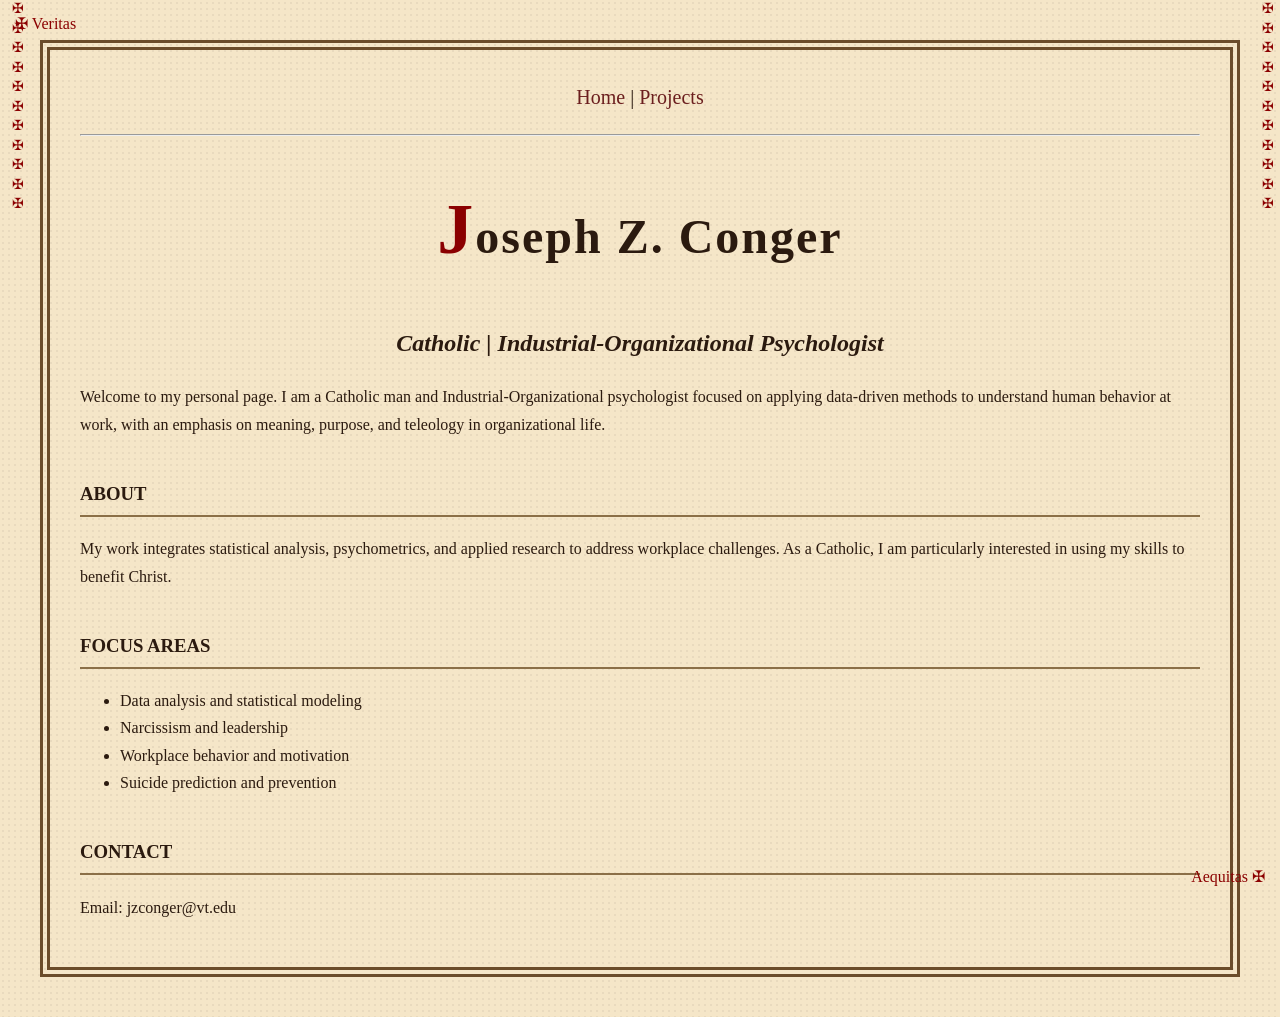
==== index.html @ 6d0d821b "Update index.html" ====
<!DOCTYPE html>
<html lang="en">
<head>
    <link rel="stylesheet" href="style.css">
    <meta charset="UTF-8">
    <title>Joseph Z. Conger</title>
</head>
<body>

    <!-- Navigation -->
    <nav>
        <a href="index.html">Home</a> |
        <a href="projects.html">Projects</a>
    </nav>

    <hr>

    <!-- Main Content -->
    <h1>Joseph Z. Conger</h1>
    <h2>Catholic | Industrial-Organizational Psychologist</h2>

    <p>
        Welcome to my personal page. I am a Catholic man and Industrial-Organizational psychologist
        focused on applying data-driven methods to understand human behavior at work,
        with an emphasis on meaning, purpose, and teleology in organizational life.
    </p>

    <h3>About</h3>
    <p>
        My work integrates statistical analysis, psychometrics, and applied research
        to address workplace challenges. As a Catholic, I am particularly interested
        in using my skills to benefit Christ.
    </p>

    <h3>Focus Areas</h3>
    <ul>
        <li>Data analysis and statistical modeling</li>
        <li>Narcissism and leadership</li>
        <li>Workplace behavior and motivation</li>
        <li>Suicide prediction and prevention</li>
    </ul>

    <h3>Contact</h3>
    <p>
        Email: jzconger@vt.edu
    </p>

</body>
</html>
---- style.css ----
/* --- GLOBAL BODY --- */
body {
    background-color: #f5e6c8;
    color: #2b1a0f;
    font-family: "Garamond", "Palatino Linotype", serif;
    margin: 40px;
    line-height: 1.7;

    /* parchment feel */
    background-image: radial-gradient(rgba(0,0,0,0.05) 1px, transparent 1px);
    background-size: 6px 6px;

    /* manuscript border */
    border: 10px double #6b4c2a;
    padding: 30px;
}

/* --- HEADER --- */
h1 {
    text-align: center;
    font-size: 48px;
    letter-spacing: 2px;
}

h1::first-letter {
    font-size: 72px;
    color: #8b0000;
}

h2 {
    text-align: center;
    font-style: italic;
}

/* --- NAV --- */
nav {
    text-align: center;
    font-size: 20px;
    margin-bottom: 20px;
}

a {
    color: #6b1e1e;
    text-decoration: none;
}

a:hover {
    text-decoration: underline;
}

/* --- SECTION HEADERS --- */
h3 {
    border-bottom: 2px solid #8b6f47;
    padding-bottom: 5px;
    margin-top: 40px;
    text-transform: uppercase;
}

/* --- RESULTS / CARDS --- */
.result {
    margin-top: 25px;
    padding: 15px;
    border: 2px solid #8b6f47;
    background-color: #fffaf0;

    /* subtle glow */
    box-shadow: 2px 2px 6px rgba(0,0,0,0.2);
}

/* --- BUTTONS --- */
button {
    padding: 10px;
    font-size: 16px;
    background-color: #8b0000;
    color: white;
    border: 1px solid #5a0000;
    cursor: pointer;
}

button:hover {
    background-color: #a00000;
}

/* --- INPUT --- */
input {
    width: 60%;
    padding: 10px;
    font-size: 16px;
    border: 1px solid #8b6f47;
}

/* --- HIGHLIGHT --- */
.highlight {
    background-color: gold;
}

/* --- IMAGE STYLE (CRITICAL FOR YOUR THEME) --- */
img {
    display: block;
    margin: 20px auto;
    max-width: 90%;

    border: 6px solid #6b4c2a;
    box-shadow: 4px 4px 10px rgba(0,0,0,0.5);
}

/* --- DECORATIVE CROSSES --- */
body::before {
    content: "✠ Veritas";
    position: fixed;
    top: 10px;
    left: 15px;
    font-size: 16px;
    color: #8b0000;
}

body::after {
    content: "Aequitas ✠";
    position: fixed;
    bottom: 10px;
    right: 15px;
    font-size: 16px;
    color: #8b0000;
}

/* --- SIDE BORDER ROSARY EFFECT --- */
html::before, html::after {
    content: "✠ ✠ ✠ ✠ ✠ ✠ ✠ ✠ ✠ ✠ ✠";
    position: fixed;
    top: 0;
    height: 100%;
    width: 20px;
    color: #8b0000;
    font-size: 14px;
    writing-mode: vertical-rl;
    text-orientation: mixed;
}

html::before {
    left: 5px;
}

html::after {
    right: 5px;
}
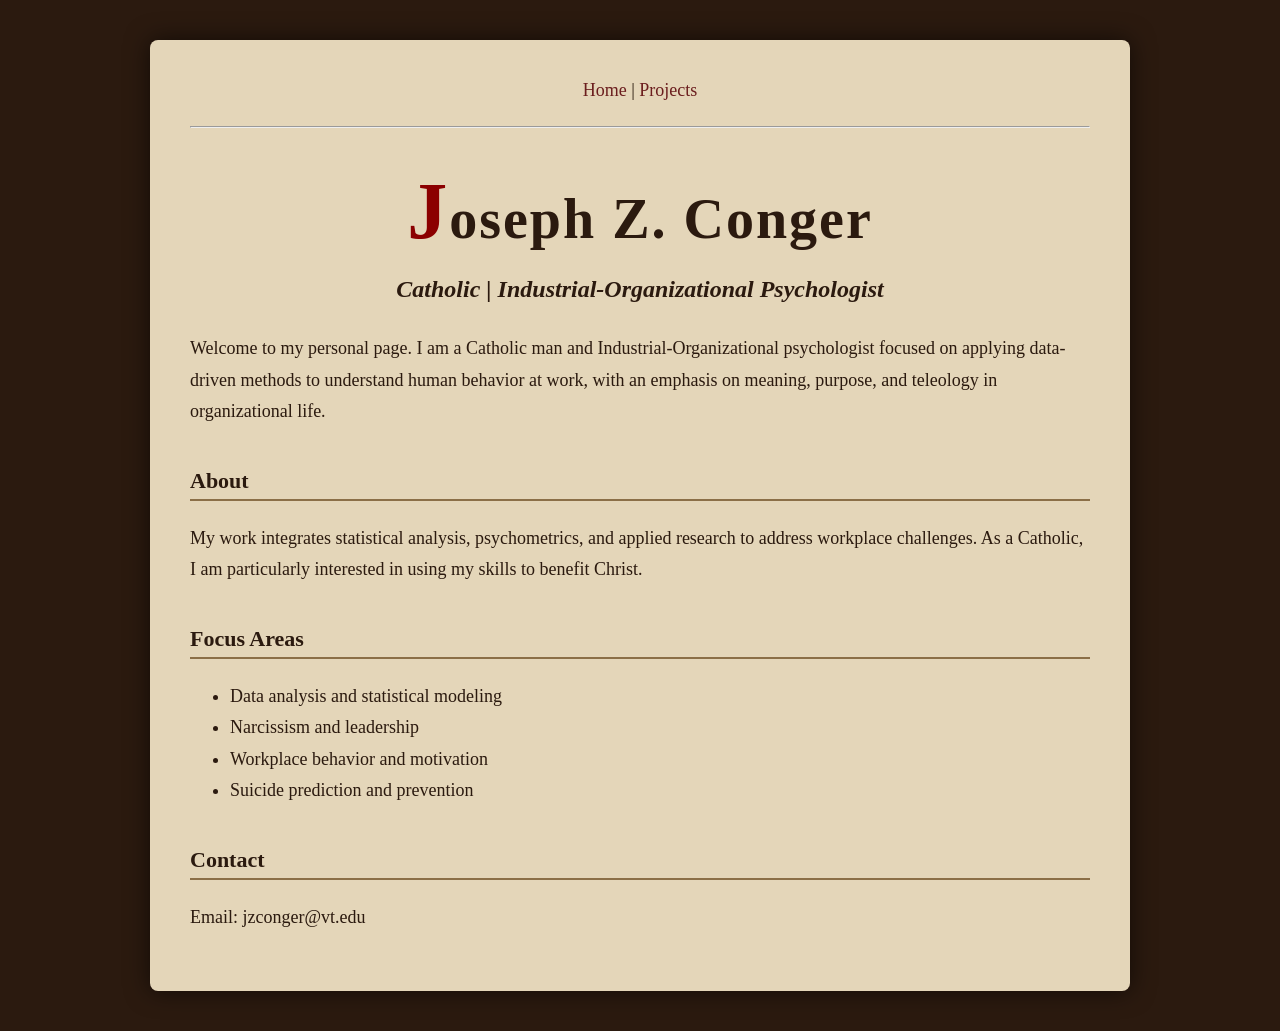
==== commit 67aa29e7: "Update index.html" ====
--- a/index.html
+++ b/index.html
@@ -6,7 +6,7 @@
     <title>Joseph Z. Conger</title>
 </head>
 <body>
-
+<div class="main-container">
     <!-- Navigation -->
     <nav>
         <a href="index.html">Home</a> |
--- a/style.css
+++ b/style.css
@@ -1,42 +1,84 @@
-/* --- GLOBAL BODY --- */
+/* --- PAGE BACKGROUND --- */
 body {
-    background-color: #f5e6c8;
+    margin: 0;
+    padding: 0;
+
+    /* dark outer background for contrast */
+    background-color: #2b1a0f;
+
+    font-family: "Garamond", "Palatino Linotype", serif;
     color: #2b1a0f;
-    font-family: "Garamond", "Palatino Linotype", serif;
-    margin: 40px;
-    line-height: 1.7;
-
-    /* parchment feel */
-    background-image: radial-gradient(rgba(0,0,0,0.05) 1px, transparent 1px);
-    background-size: 6px 6px;
-
-    /* manuscript border */
-    border: 10px double #6b4c2a;
-    padding: 30px;
 }
 
-/* --- HEADER --- */
+/* --- MAIN CONTENT AREA (THIS FIXES READABILITY) --- */
+.main-container {
+    max-width: 900px;            /* wider content */
+    margin: 40px auto;           /* center it */
+    padding: 40px;
+
+    /* parchment readability layer */
+    background-color: rgba(245, 230, 200, 0.92);
+
+    /* subtle texture */
+    backdrop-filter: blur(2px);
+
+    /* clean readable box */
+    border-radius: 8px;
+
+    /* shadow for separation */
+    box-shadow: 0 0 25px rgba(0,0,0,0.6);
+}
+
+/* --- BORDER IMAGE FRAME --- */
+body::before {
+    content: "";
+    position: fixed;
+    inset: 0;
+
+    background-image: url("border.png"); /* your renamed image */
+    background-size: cover;
+    background-position: center;
+
+    z-index: -1;
+}
+
+/* --- TYPOGRAPHY (BIG FIX) --- */
+p, li {
+    font-size: 18px;     /* bigger body text */
+    line-height: 1.75;
+}
+
 h1 {
     text-align: center;
-    font-size: 48px;
+    font-size: 56px;     /* larger title */
+    margin-bottom: 10px;
     letter-spacing: 2px;
 }
 
 h1::first-letter {
-    font-size: 72px;
+    font-size: 80px;
     color: #8b0000;
 }
 
 h2 {
     text-align: center;
+    font-size: 24px;
     font-style: italic;
+    margin-bottom: 30px;
+}
+
+h3 {
+    font-size: 22px;
+    border-bottom: 2px solid #8b6f47;
+    padding-bottom: 5px;
+    margin-top: 40px;
 }
 
 /* --- NAV --- */
 nav {
     text-align: center;
-    font-size: 20px;
-    margin-bottom: 20px;
+    font-size: 18px;
+    margin-bottom: 25px;
 }
 
 a {
@@ -48,28 +90,16 @@
     text-decoration: underline;
 }
 
-/* --- SECTION HEADERS --- */
-h3 {
-    border-bottom: 2px solid #8b6f47;
-    padding-bottom: 5px;
-    margin-top: 40px;
-    text-transform: uppercase;
+/* --- INPUT + BUTTONS --- */
+input {
+    width: 65%;
+    padding: 12px;
+    font-size: 16px;
+    border: 1px solid #8b6f47;
 }
 
-/* --- RESULTS / CARDS --- */
-.result {
-    margin-top: 25px;
-    padding: 15px;
-    border: 2px solid #8b6f47;
-    background-color: #fffaf0;
-
-    /* subtle glow */
-    box-shadow: 2px 2px 6px rgba(0,0,0,0.2);
-}
-
-/* --- BUTTONS --- */
 button {
-    padding: 10px;
+    padding: 12px;
     font-size: 16px;
     background-color: #8b0000;
     color: white;
@@ -81,12 +111,15 @@
     background-color: #a00000;
 }
 
-/* --- INPUT --- */
-input {
-    width: 60%;
-    padding: 10px;
-    font-size: 16px;
-    border: 1px solid #8b6f47;
+/* --- RESULTS --- */
+.result {
+    margin-top: 25px;
+    padding: 20px;
+
+    border: 2px solid #8b6f47;
+    background-color: #fffaf0;
+
+    box-shadow: 2px 2px 8px rgba(0,0,0,0.3);
 }
 
 /* --- HIGHLIGHT --- */
@@ -94,52 +127,10 @@
     background-color: gold;
 }
 
-/* --- IMAGE STYLE (CRITICAL FOR YOUR THEME) --- */
-img {
-    display: block;
-    margin: 20px auto;
-    max-width: 90%;
-
-    border: 6px solid #6b4c2a;
-    box-shadow: 4px 4px 10px rgba(0,0,0,0.5);
-}
-
-/* --- DECORATIVE CROSSES --- */
-body::before {
-    content: "✠ Veritas";
-    position: fixed;
-    top: 10px;
-    left: 15px;
+/* --- VERITAS / AEQUITAS (cleaner placement) --- */
+footer {
+    text-align: center;
+    margin-top: 40px;
     font-size: 16px;
     color: #8b0000;
 }
-
-body::after {
-    content: "Aequitas ✠";
-    position: fixed;
-    bottom: 10px;
-    right: 15px;
-    font-size: 16px;
-    color: #8b0000;
-}
-
-/* --- SIDE BORDER ROSARY EFFECT --- */
-html::before, html::after {
-    content: "✠ ✠ ✠ ✠ ✠ ✠ ✠ ✠ ✠ ✠ ✠";
-    position: fixed;
-    top: 0;
-    height: 100%;
-    width: 20px;
-    color: #8b0000;
-    font-size: 14px;
-    writing-mode: vertical-rl;
-    text-orientation: mixed;
-}
-
-html::before {
-    left: 5px;
-}
-
-html::after {
-    right: 5px;
-}
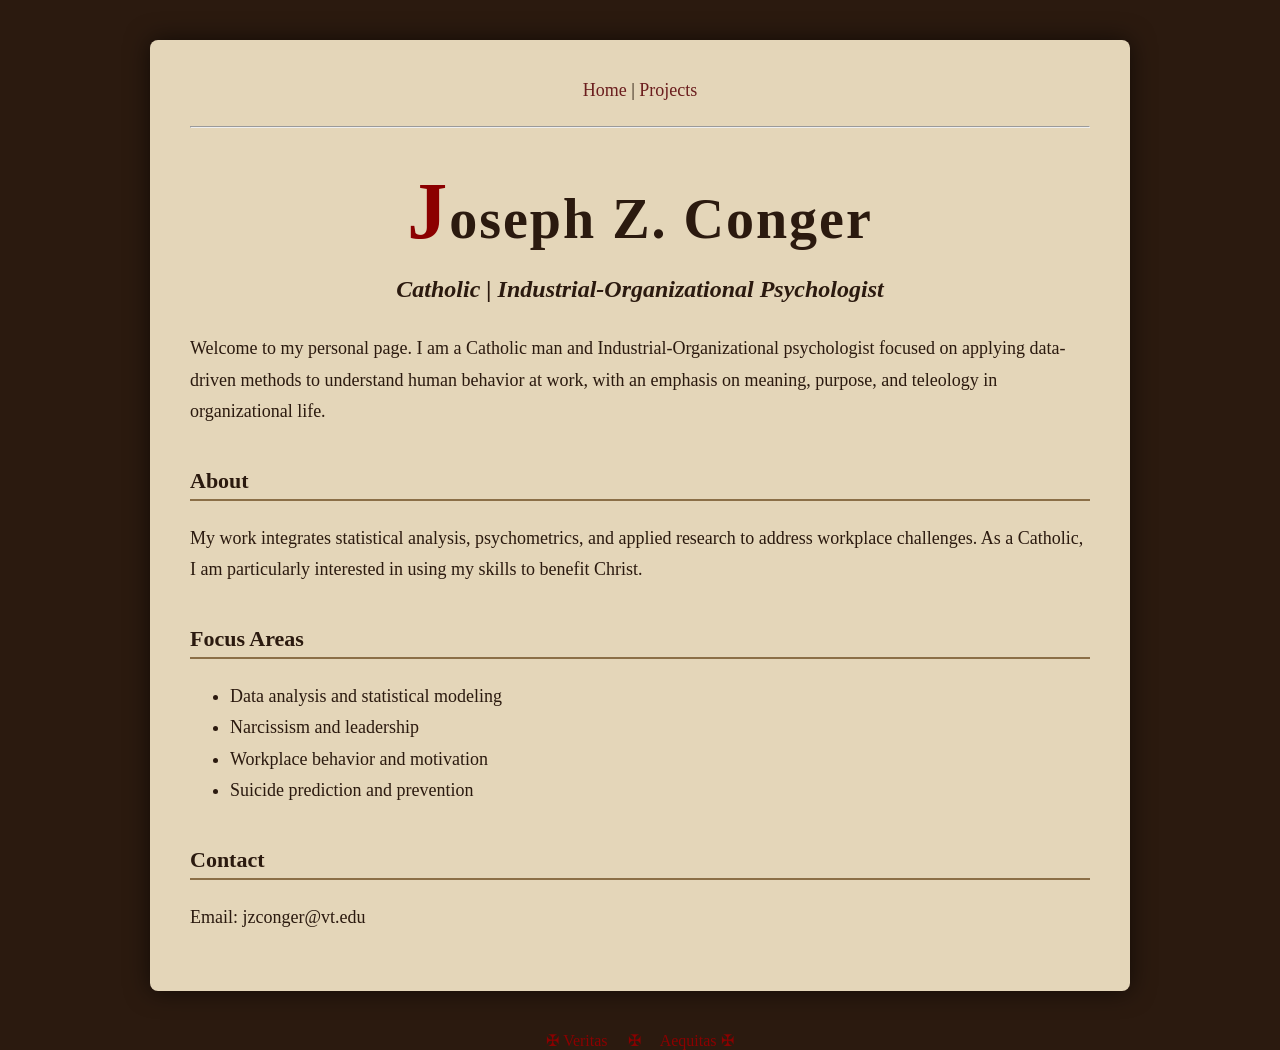
==== commit 85cef234: "Update index.html" ====
--- a/index.html
+++ b/index.html
@@ -44,6 +44,10 @@
     <p>
         Email: jzconger@vt.edu
     </p>
+</div>
 
+<footer>
+✠ Veritas &nbsp;&nbsp;&nbsp; ✠ &nbsp;&nbsp;&nbsp; Aequitas ✠
+</footer>
 </body>
 </html>
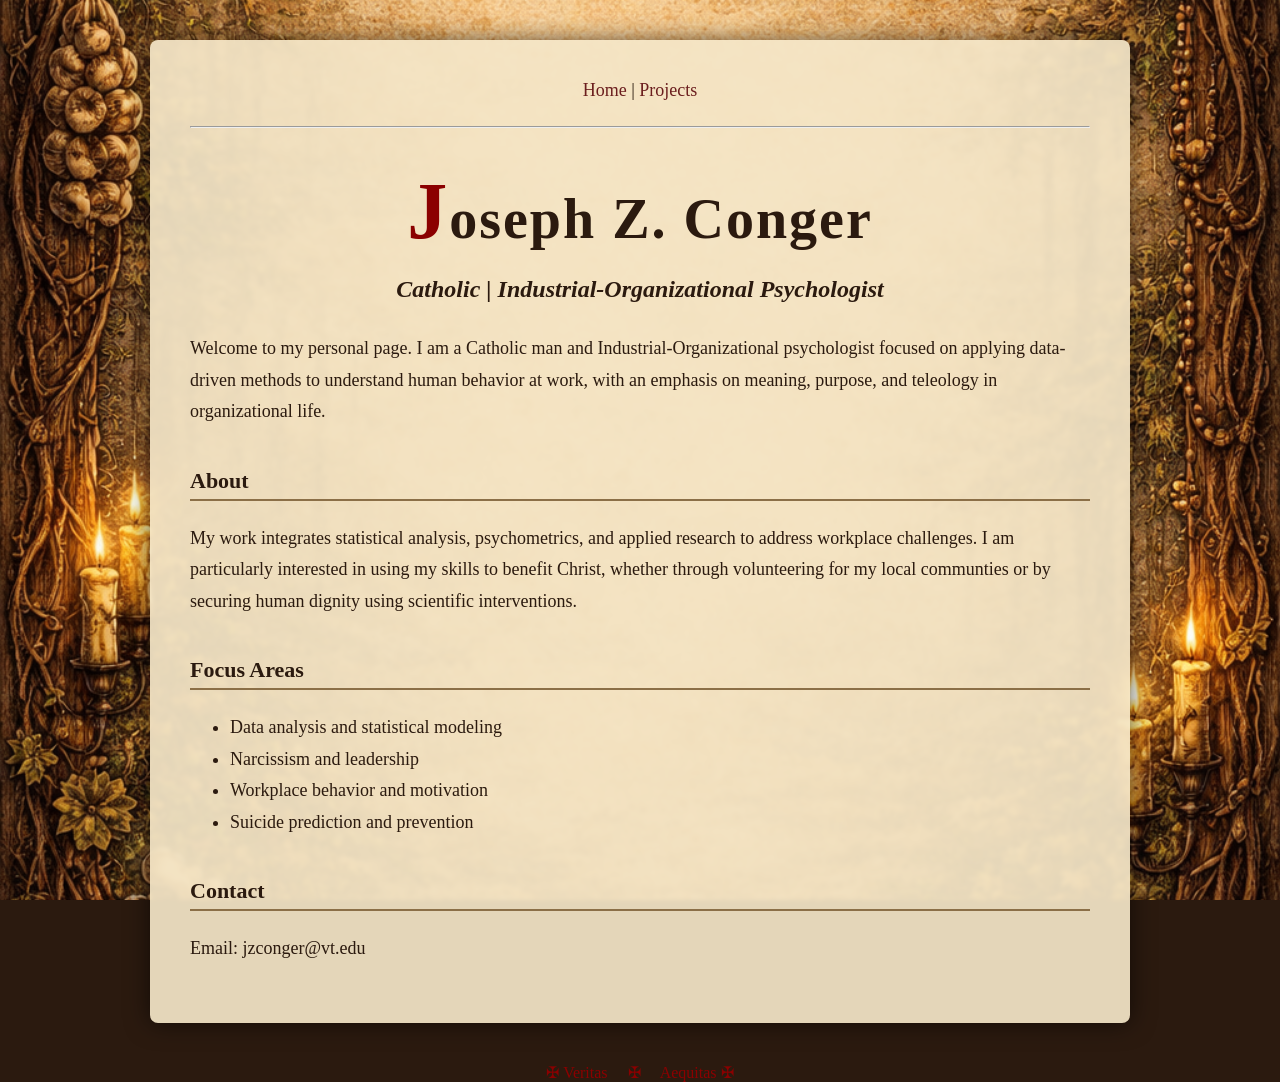
==== commit f07a2d26: "Update index.html" ====
--- a/index.html
+++ b/index.html
@@ -28,8 +28,9 @@
     <h3>About</h3>
     <p>
         My work integrates statistical analysis, psychometrics, and applied research
-        to address workplace challenges. As a Catholic, I am particularly interested
-        in using my skills to benefit Christ.
+        to address workplace challenges. I am particularly interested
+        in using my skills to benefit Christ, whether through volunteering for my local communties or 
+        by securing human dignity using scientific interventions.
     </p>
 
     <h3>Focus Areas</h3>
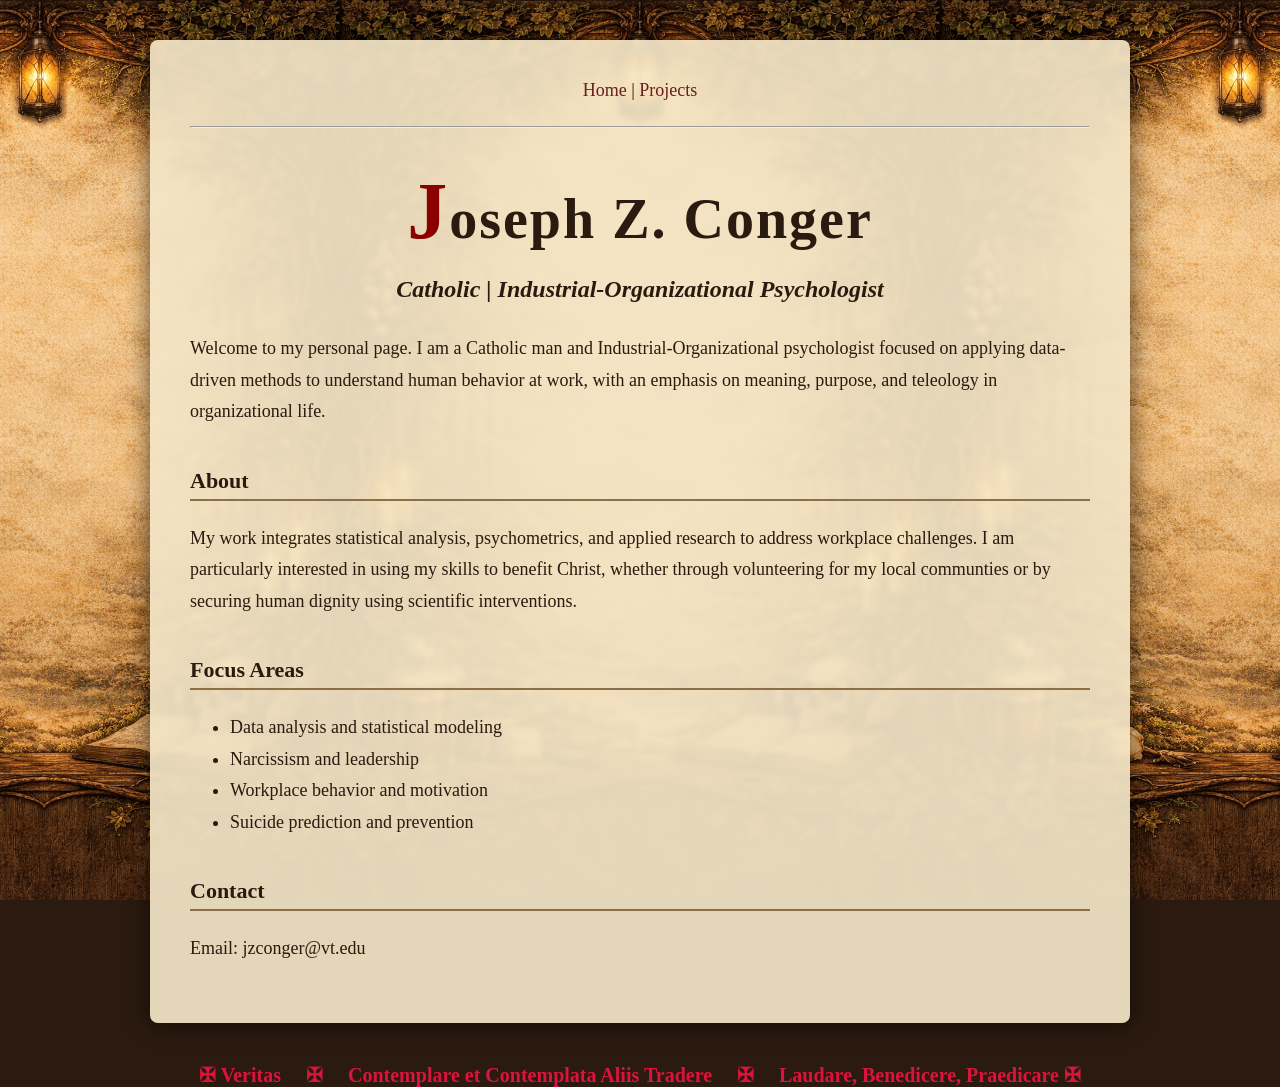
==== commit 9e0ee11c: "Update index.html" ====
--- a/index.html
+++ b/index.html
@@ -48,7 +48,7 @@
 </div>
 
 <footer>
-✠ Veritas &nbsp;&nbsp;&nbsp; ✠ &nbsp;&nbsp;&nbsp; Aequitas ✠
+✠ Veritas &nbsp;&nbsp;&nbsp; ✠ &nbsp;&nbsp;&nbsp; Contemplare et Contemplata Aliis Tradere &nbsp;&nbsp;&nbsp; ✠ &nbsp;&nbsp;&nbsp; Laudare, Benedicere, Praedicare ✠
 </footer>
 </body>
 </html>
--- a/style.css
+++ b/style.css
@@ -12,20 +12,14 @@
 
 /* --- MAIN CONTENT AREA (THIS FIXES READABILITY) --- */
 .main-container {
-    max-width: 900px;            /* wider content */
-    margin: 40px auto;           /* center it */
+    max-width: 900px;
+    margin: 40px auto;
     padding: 40px;
 
-    /* parchment readability layer */
     background-color: rgba(245, 230, 200, 0.92);
 
-    /* subtle texture */
     backdrop-filter: blur(2px);
-
-    /* clean readable box */
     border-radius: 8px;
-
-    /* shadow for separation */
     box-shadow: 0 0 25px rgba(0,0,0,0.6);
 }
 
@@ -34,12 +28,12 @@
     content: "";
     position: fixed;
     inset: 0;
-
     background-image: url("border.png"); /* your renamed image */
-    background-size: cover;
+    background-size: contain;
     background-position: center;
-
+     /* fills empty space: background-color: #2b1a0f;  */
     z-index: -1;
+    pointer-events: none;
 }
 
 /* --- TYPOGRAPHY (BIG FIX) --- */
@@ -130,7 +124,8 @@
 /* --- VERITAS / AEQUITAS (cleaner placement) --- */
 footer {
     text-align: center;
-    margin-top: 40px;
-    font-size: 16px;
-    color: #8b0000;
+    margin-top: 20px;
+    font-size: 20px;
+    color: #DC143C;
+    font-weight: bold
 }
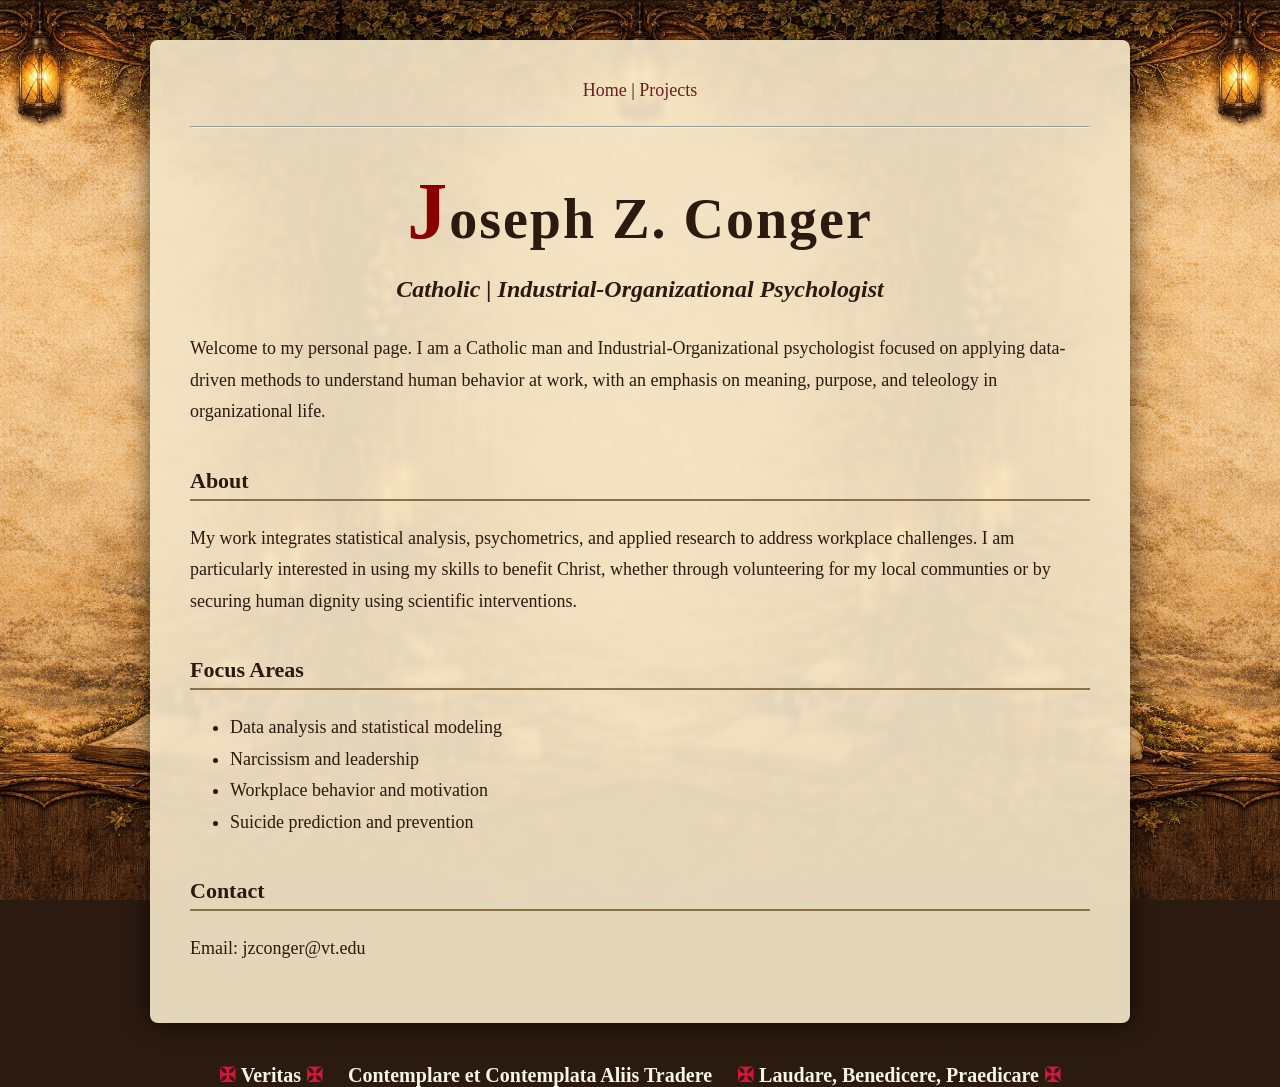
==== commit c1fd2f5b: "Update index.html" ====
--- a/index.html
+++ b/index.html
@@ -48,7 +48,11 @@
 </div>
 
 <footer>
-✠ Veritas &nbsp;&nbsp;&nbsp; ✠ &nbsp;&nbsp;&nbsp; Contemplare et Contemplata Aliis Tradere &nbsp;&nbsp;&nbsp; ✠ &nbsp;&nbsp;&nbsp; Laudare, Benedicere, Praedicare ✠
+✠ <span class="footer-text">Veritas</span> ✠
+&nbsp;&nbsp;&nbsp;
+<span class="footer-text">Contemplare et Contemplata Aliis Tradere</span>
+&nbsp;&nbsp;&nbsp;
+✠ <span class="footer-text">Laudare, Benedicere, Praedicare</span> ✠
 </footer>
 </body>
 </html>
--- a/style.css
+++ b/style.css
@@ -129,3 +129,7 @@
     color: #DC143C;
     font-weight: bold
 }
+/* Dominican white text */
+.footer-text {
+    color: #f8f5e4; /* warm parchment-white (better than pure white) */
+}
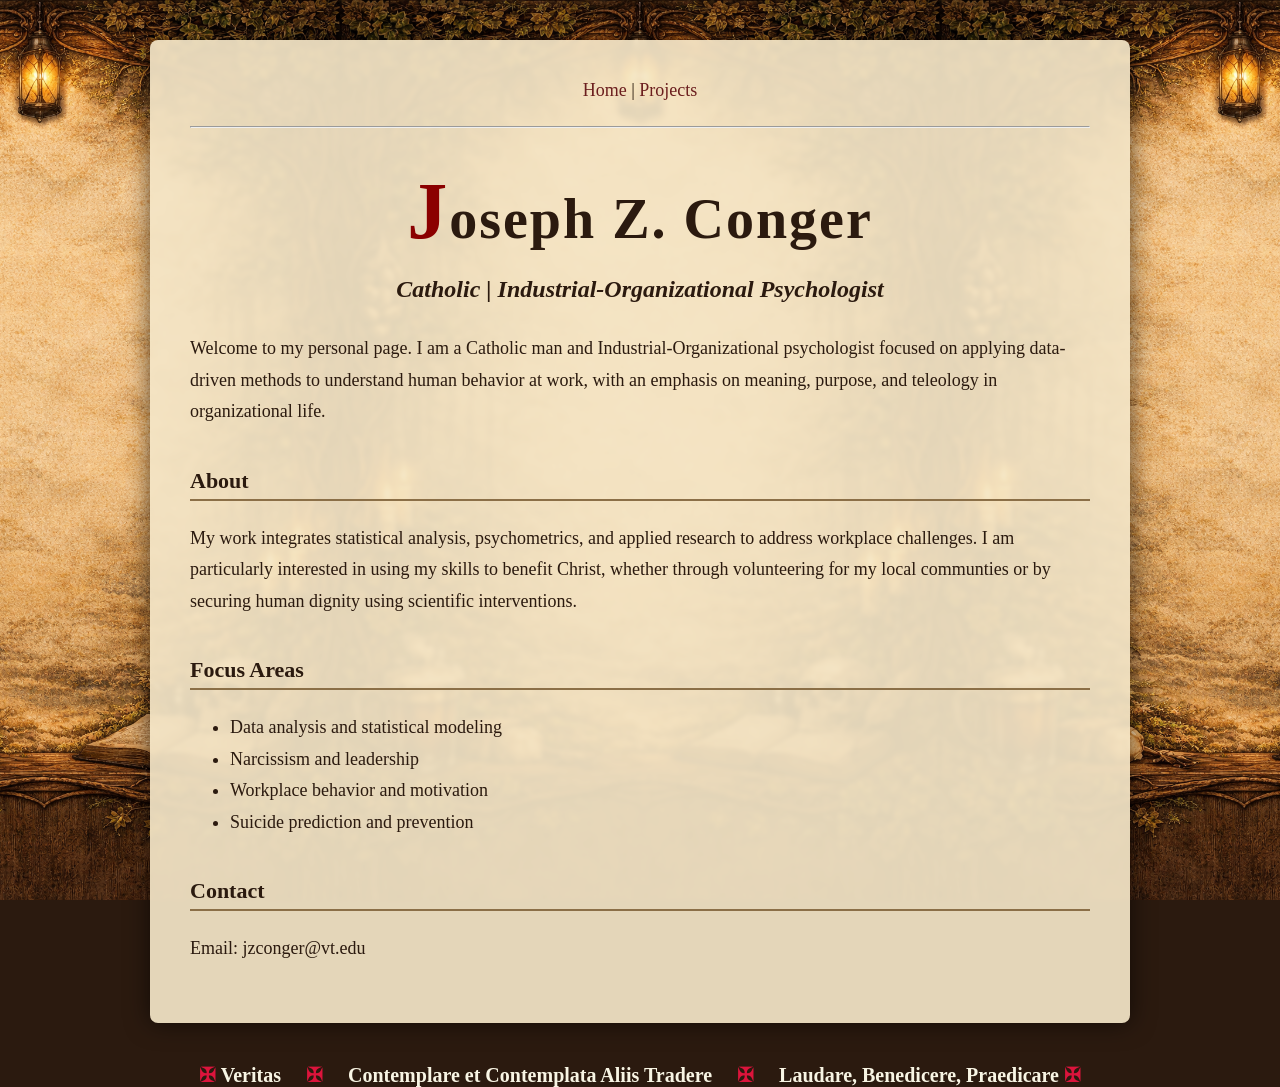
==== commit a509e3d9: "Update index.html" ====
--- a/index.html
+++ b/index.html
@@ -48,11 +48,11 @@
 </div>
 
 <footer>
-✠ <span class="footer-text">Veritas</span> ✠
+✠ <span class="footer-text">Veritas</span> &nbsp;&nbsp;&nbsp; ✠
 &nbsp;&nbsp;&nbsp;
 <span class="footer-text">Contemplare et Contemplata Aliis Tradere</span>
 &nbsp;&nbsp;&nbsp;
-✠ <span class="footer-text">Laudare, Benedicere, Praedicare</span> ✠
+✠ &nbsp;&nbsp;&nbsp; <span class="footer-text">Laudare, Benedicere, Praedicare</span> ✠
 </footer>
 </body>
 </html>
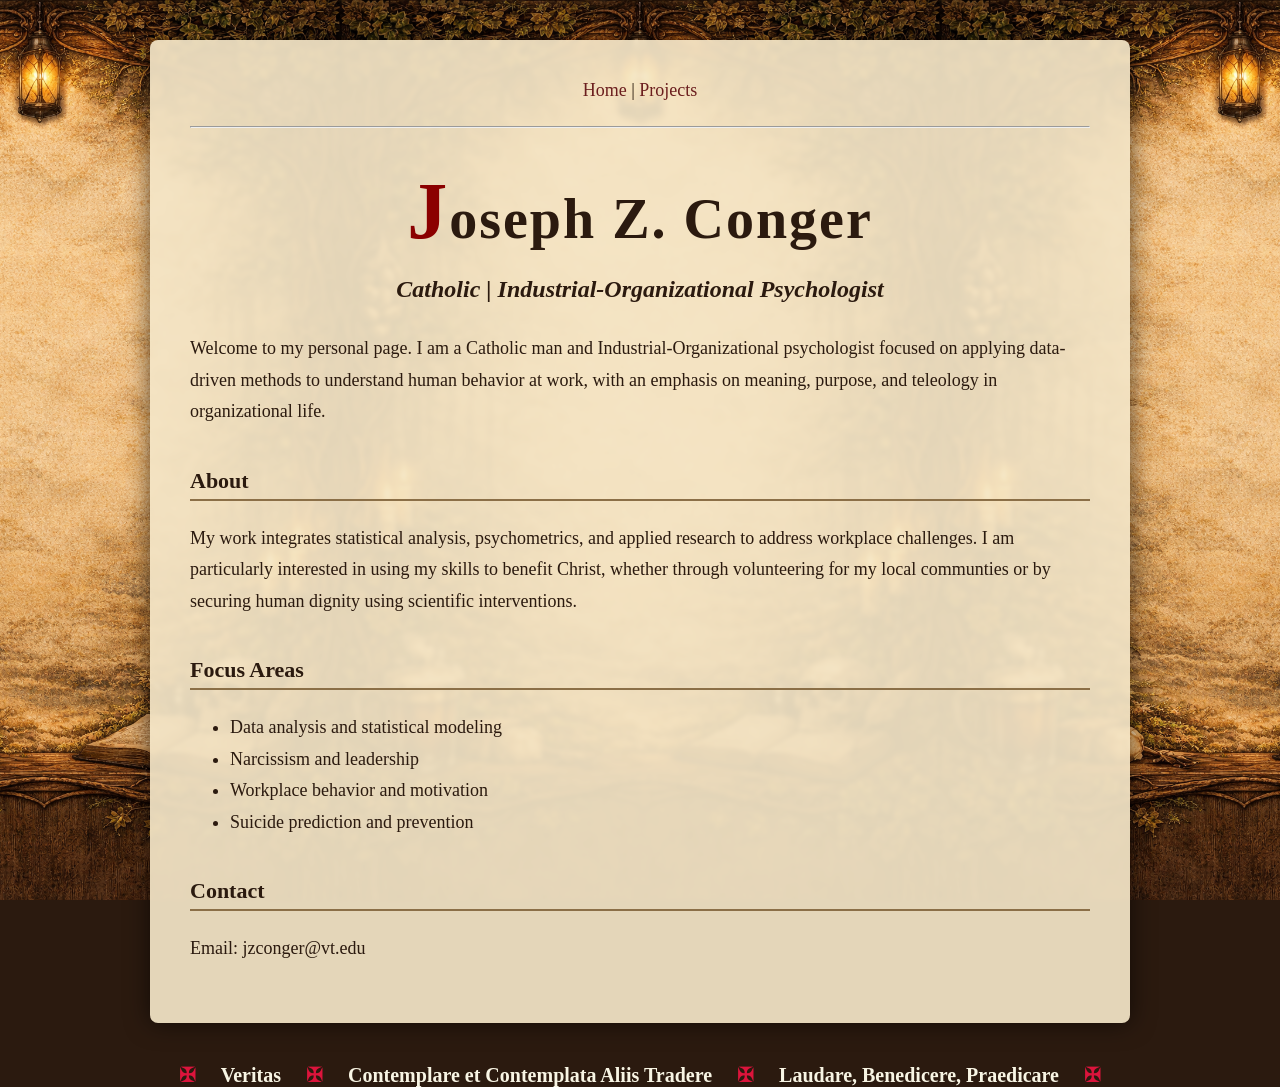
==== commit d5696101: "Update index.html" ====
--- a/index.html
+++ b/index.html
@@ -48,11 +48,11 @@
 </div>
 
 <footer>
-✠ <span class="footer-text">Veritas</span> &nbsp;&nbsp;&nbsp; ✠
+✠ &nbsp;&nbsp;&nbsp; <span class="footer-text">Veritas</span> &nbsp;&nbsp;&nbsp; ✠
 &nbsp;&nbsp;&nbsp;
 <span class="footer-text">Contemplare et Contemplata Aliis Tradere</span>
 &nbsp;&nbsp;&nbsp;
-✠ &nbsp;&nbsp;&nbsp; <span class="footer-text">Laudare, Benedicere, Praedicare</span> ✠
+✠ &nbsp;&nbsp;&nbsp; <span class="footer-text">Laudare, Benedicere, Praedicare</span> &nbsp;&nbsp;&nbsp; ✠
 </footer>
 </body>
 </html>
